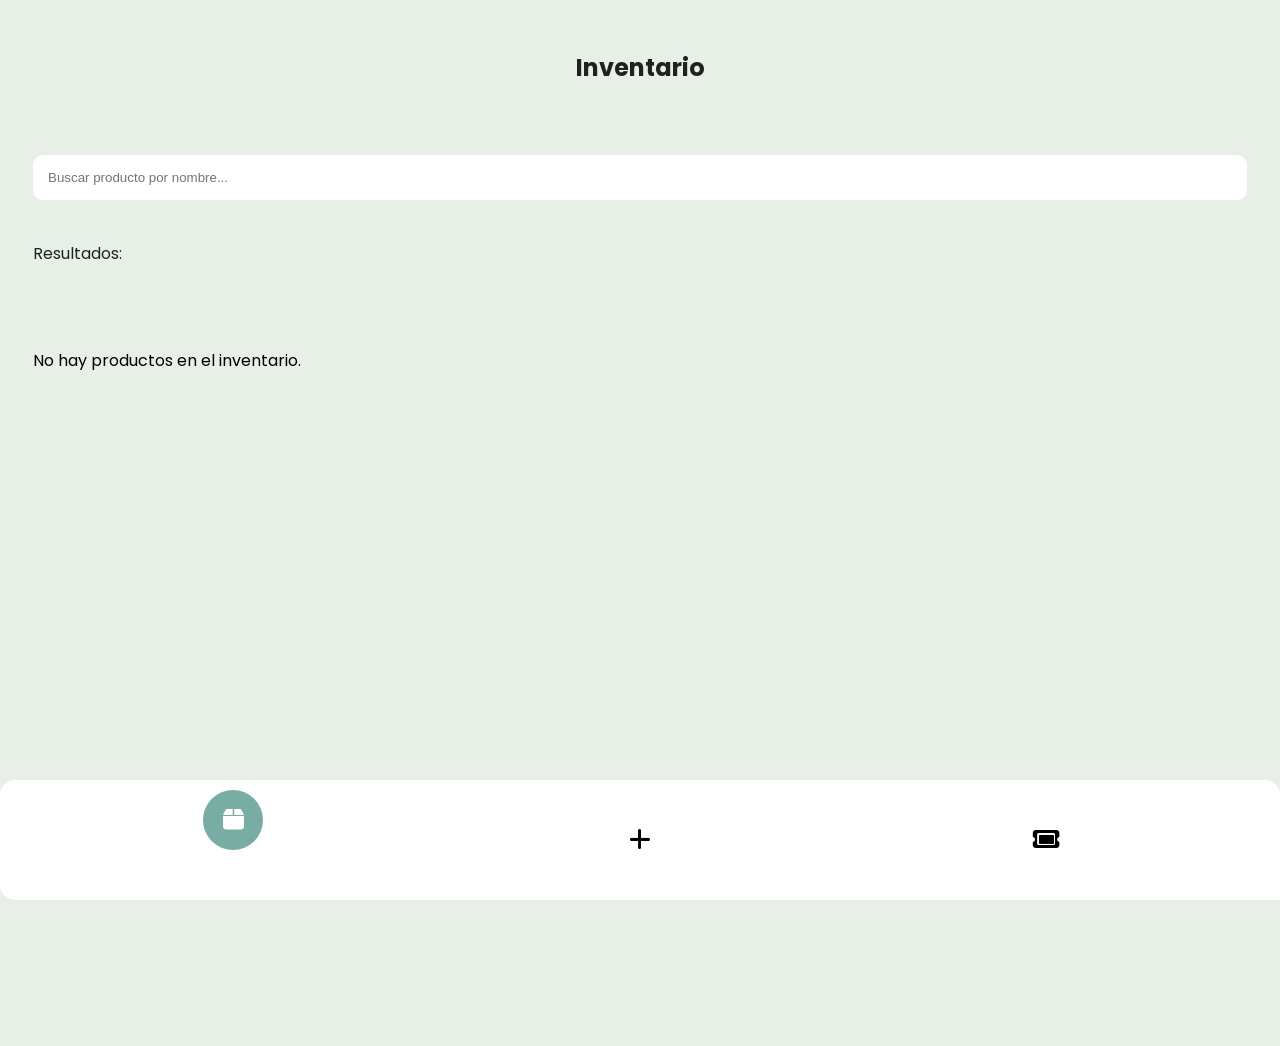
==== inventario.html @ 4f0a6267 "Add files via upload" ====
<!doctype html>
<html lang="es">
<head>
    <meta charset="utf-8">
    <meta name="viewport" content="width=device-width, initial-scale=1">
    <title>Programa de Productos</title>
    <link rel="stylesheet" href="https://cdnjs.cloudflare.com/ajax/libs/font-awesome/6.4.2/css/all.min.css">
    <link rel="stylesheet" href="style.css">
    <script src="https://code.jquery.com/jquery-3.6.0.min.js"></script>
</head>
<body>
    <h2>Inventario</h2>
    <div class="buscador">
        <input type="text" id="buscador-stock" placeholder="Buscar producto por nombre...">   
        <p class="resultado">Resultados:</p>
    </div>
    
    <div class="inventario">
        
    </div>
    
    <div class="bottom-menu">
        <a href="inventario.html">
            <button class="seleccion">
                <i class="fa-solid fa-box"></i> </button>
        </a>
        <a href="index.html">
            <button>
                <i class="fa-solid fa-plus"></i>
            </button>
        </a>
        <a href="ticket.html">
            <button>
                <i class="fa-solid fa-ticket"></i>
            </button>
        </a>
    </div>

    <script src="jquery.js"></script>
    <script>
        $('#buscador-stock').on('keyup', function() {
    let textoBusqueda = $(this).val().toLowerCase();

    $('.inventario .item-producto').each(function() {
        
        let nombreProducto = $(this).find('strong').text().toLowerCase();

        
        if (nombreProducto.indexOf(textoBusqueda) !== -1) {
            $(this).show();
        } else {
            $(this).hide();
        }
    });
});
    </script>
</body>
</html>
---- style.css ----
@import url('https://fonts.googleapis.com/css2?family=Poppins:wght@400;500;600;700&display=swap');

:root {
    --pri: #1e231e;
    --sec: #77ada2;
    --gris: #acbcae;
    --blanco: #ffff;
    --palido: rgba(223, 234, 223, 0.733);
}

* {
    box-sizing: border-box;
    transition: 0.3s ease;
}
h2 {
    text-align: center; color: var(--pri);
    margin-top: 50px;
}
.inventario {
    width: 100%;
    padding: 25px;
    margin-bottom: 50%;
}
body {
    background-color: var(--palido);
    font-family: Poppins;
}
.bottom-menu {
    width: 100%; display: flex; justify-content: space-around;
    position: fixed; bottom: 0px; padding: 30px;
    background-color: var(--blanco); left: 0;
    border-radius: 15px 15px 0;
    color: var(--pri); height: 120px;
}
.bottom-menu button {
    padding: 10px; width: 60px; height: 60px;
    background: none; border: none;
    font-size: 1.5rem;
}
.seleccion {
    background-color: var(--sec) !important;
    border-radius: 50%; color: var(--blanco);
    margin-top: -50px;
}
.ventana{
    background-color: var(--blanco); width: 80%;
    margin: 50% auto; padding: 30px;
    border-radius: 15px;
}
.papel {
    background-color: var(--blanco); width: 80%;
    margin: 30% auto; padding: 30px;
    border-radius: 15px;
    margin-bottom: 60%;
}
.papel {
    color: var(--pri);
}
.papel button {
    background-color: var(--pri); color: var(--blanco);
    padding: 15px; width: 100%; border: none;
    border-radius: 15px;
}
.item-ticket {
    padding: 10px; width: 100%;
    margin-bottom: 15px; display: flex;
    justify-content: space-between; align-items: center;
    font-size: 1rem; 
}
.ventana input {
    background-color: var(--blanco); border: none;
    color: var(--pri); padding: 15px;
    box-shadow: 0 0 10px rgba(41, 45, 41, 0.212);
    border-radius: 15px; margin: 15px 0;
    width: 100%;
}
.ventana button {
    background-color: var(--sec); color: var(--blanco);
    padding: 15px; font-size: 1.5rem; border: none;
    border-radius: 15px; width: 100%;
    margin-top: 15px;
}
.alerta {
    color: var(--sec);
    text-align: center
}
.item-producto {
    background-color: var(--blanco); display: flex;
    flex-direction: column;
    padding: 20px; border-radius: 15px;
    justify-content: space-between; align-items: center;
    margin-top: 20px; font-size: 1.3rem;
}
.item-producto button {
    background-color: var(--sec);
    color: var(--blanco); padding: 20px;
    border: none; border-radius: 15px;
    width: 100%; margin-top: 25px;
    font-size: 1rem;
}
.buscador {
    width: 100%; padding: 25px; color: var(--pri);
}
#buscador-stock {
    background-color: var(--blanco);
    padding: 15px; margin: 25px auto;
    width: 100%; border: none;
    border-radius: 10px;
}
.descuento {
    width: 100%; display: flex; justify-content: space-between;
    align-items: center; color: var(--pri);
    margin-top: -35px;
}
.descuento input {
    background-color: var(--blanco);
    width: 30%; padding: 15px; border: none;
}
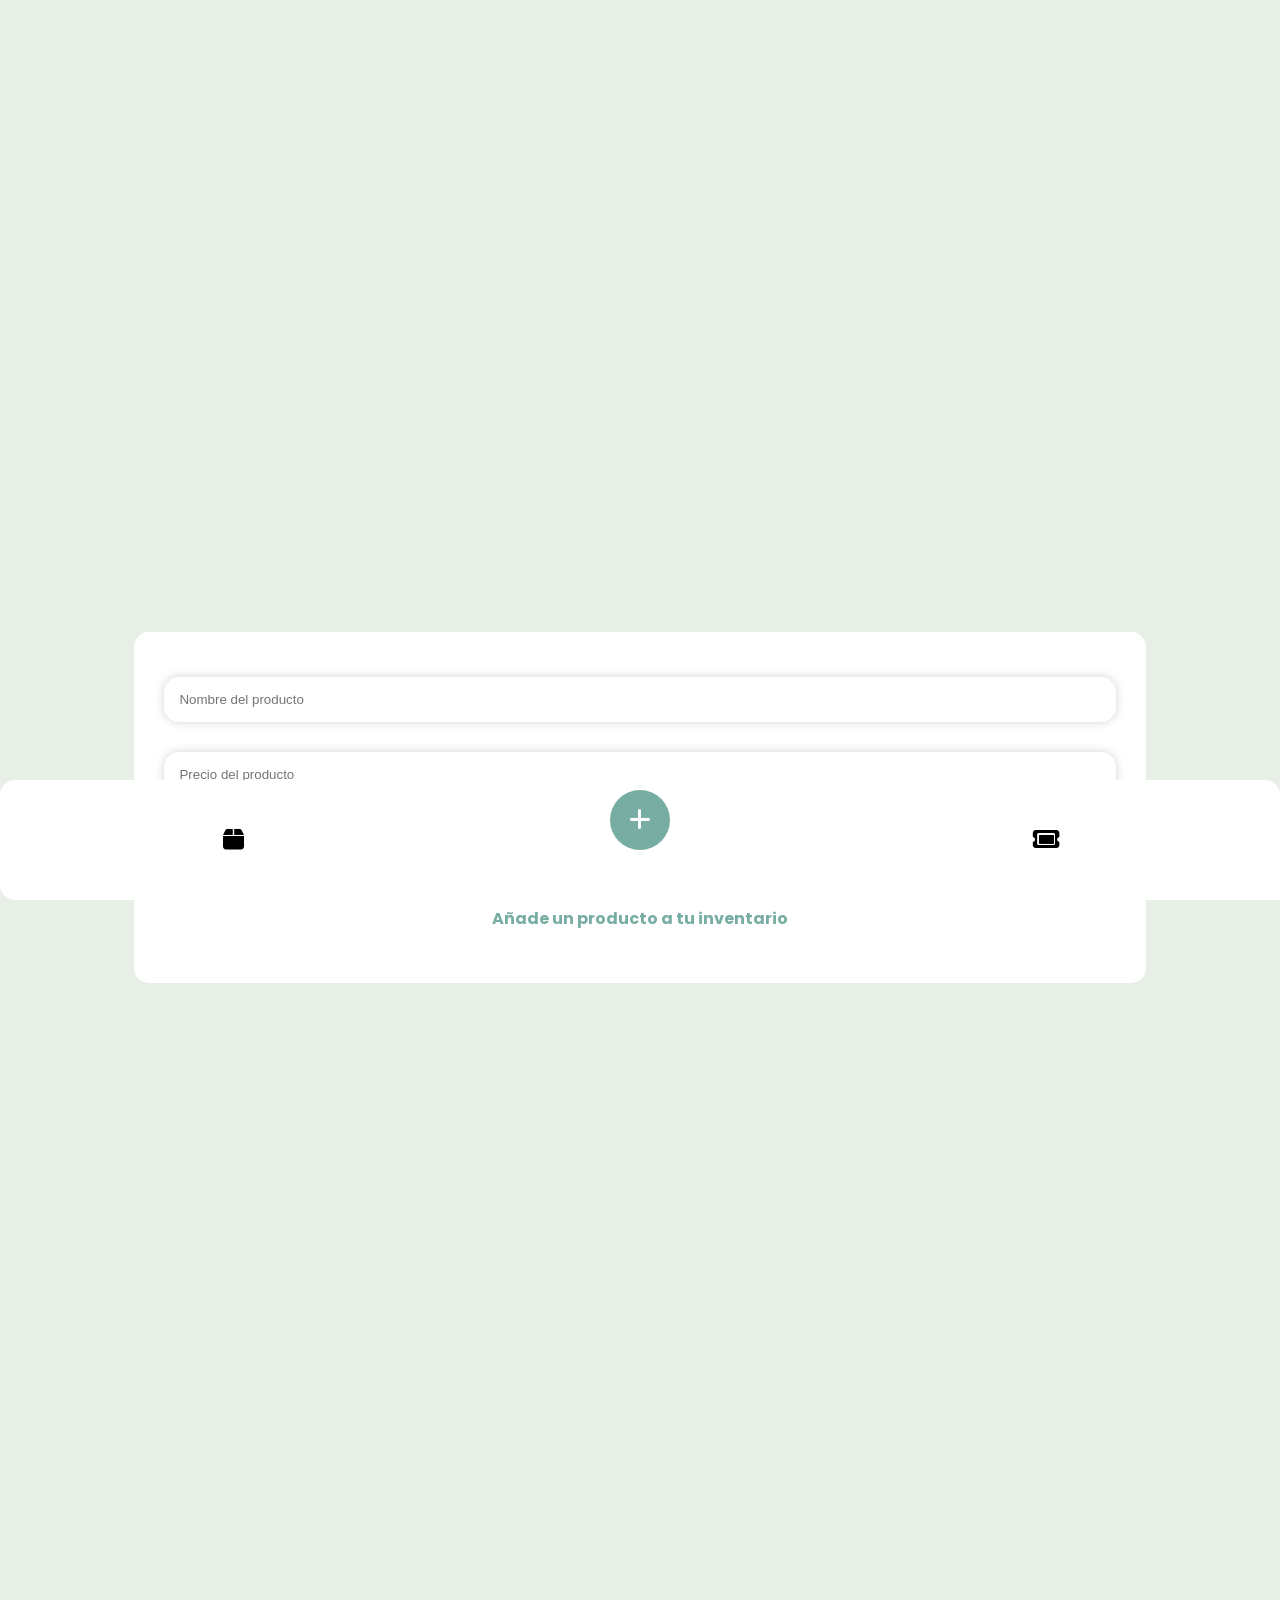
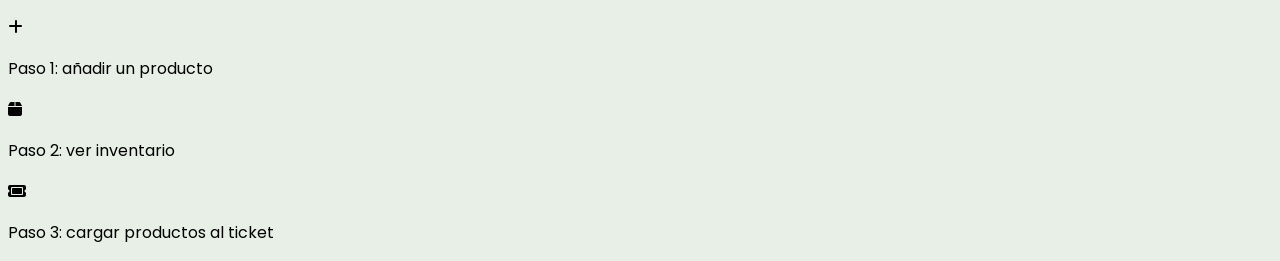
==== commit 14df7860: "Refactor inventario.html to add product functionality" ====
--- a/inventario.html
+++ b/inventario.html
@@ -9,23 +9,54 @@
     <script src="https://code.jquery.com/jquery-3.6.0.min.js"></script>
 </head>
 <body>
-    <h2>Inventario</h2>
-    <div class="buscador">
-        <input type="text" id="buscador-stock" placeholder="Buscar producto por nombre...">   
-        <p class="resultado">Resultados:</p>
+    <div class="ventana">
+        <div class="inputs">
+            <input type="text" id="product-name" placeholder="Nombre del producto">
+            <input type="number" id="product-price" placeholder="Precio del producto">  
+        </div>
+        <button id="add-product-btn">Añadir Producto</button>
+        <h4 class="alerta">
+            Añade un producto a tu inventario 
+        </h4>
     </div>
-    
-    <div class="inventario">
-        
+
+    <div class="cont-tuto">
+        <div class="paso">
+            <div class="icono">
+                <i class="fa-solid fa-plus"></i>
+            </div>
+            <p>
+                Paso 1: añadir un producto
+            </p>
+        </div>
+        <div class="separador"></div>
+        <div class="paso">
+            <div class="icono">
+                <i class="fa-solid fa-box"></i>
+            </div>
+            <p>
+                Paso 2: ver inventario 
+            </p>
+        </div>
+        <div class="separador"></div>
+        <div class="paso">
+            <div class="icono">
+                <i class="fa-solid fa-ticket"></i>
+            </div>
+            <p>
+                Paso 3: cargar productos al ticket
+            </p>
+        </div>
     </div>
-    
+
+
     <div class="bottom-menu">
         <a href="inventario.html">
-            <button class="seleccion">
+            <button>
                 <i class="fa-solid fa-box"></i> </button>
         </a>
         <a href="index.html">
-            <button>
+            <button class="seleccion">
                 <i class="fa-solid fa-plus"></i>
             </button>
         </a>
@@ -38,21 +69,35 @@
 
     <script src="jquery.js"></script>
     <script>
-        $('#buscador-stock').on('keyup', function() {
-    let textoBusqueda = $(this).val().toLowerCase();
+        $('#add-product-btn').on('click', function(e) {
+            e.preventDefault();
 
-    $('.inventario .item-producto').each(function() {
-        
-        let nombreProducto = $(this).find('strong').text().toLowerCase();
+            let nombre = $('#product-name').val().trim();
+            let precio = parseFloat($('#product-price').val());
 
-        
-        if (nombreProducto.indexOf(textoBusqueda) !== -1) {
-            $(this).show();
-        } else {
-            $(this).hide();
-        }
-    });
-});
+            if (!nombre || isNaN(precio)) {
+                $(".alerta").text("Por favor, completa los campos correctamente.");
+                return;
+            }
+
+            let nuevoProducto = {
+                id: Date.now(),
+                nombre: nombre,
+                precio: precio
+            };
+
+            stockProductos.push(nuevoProducto);
+            localStorage.setItem('productos_stock', JSON.stringify(stockProductos));
+
+            $('#product-name').val('');
+            $('#product-price').val('');
+            
+            $(".alerta").text("¡Guardado!");
+            setTimeout(() => {
+                $(".alerta").text("");
+            }, 2000);
+        });
     </script>
 </body>
-</html>+        </html>
+        
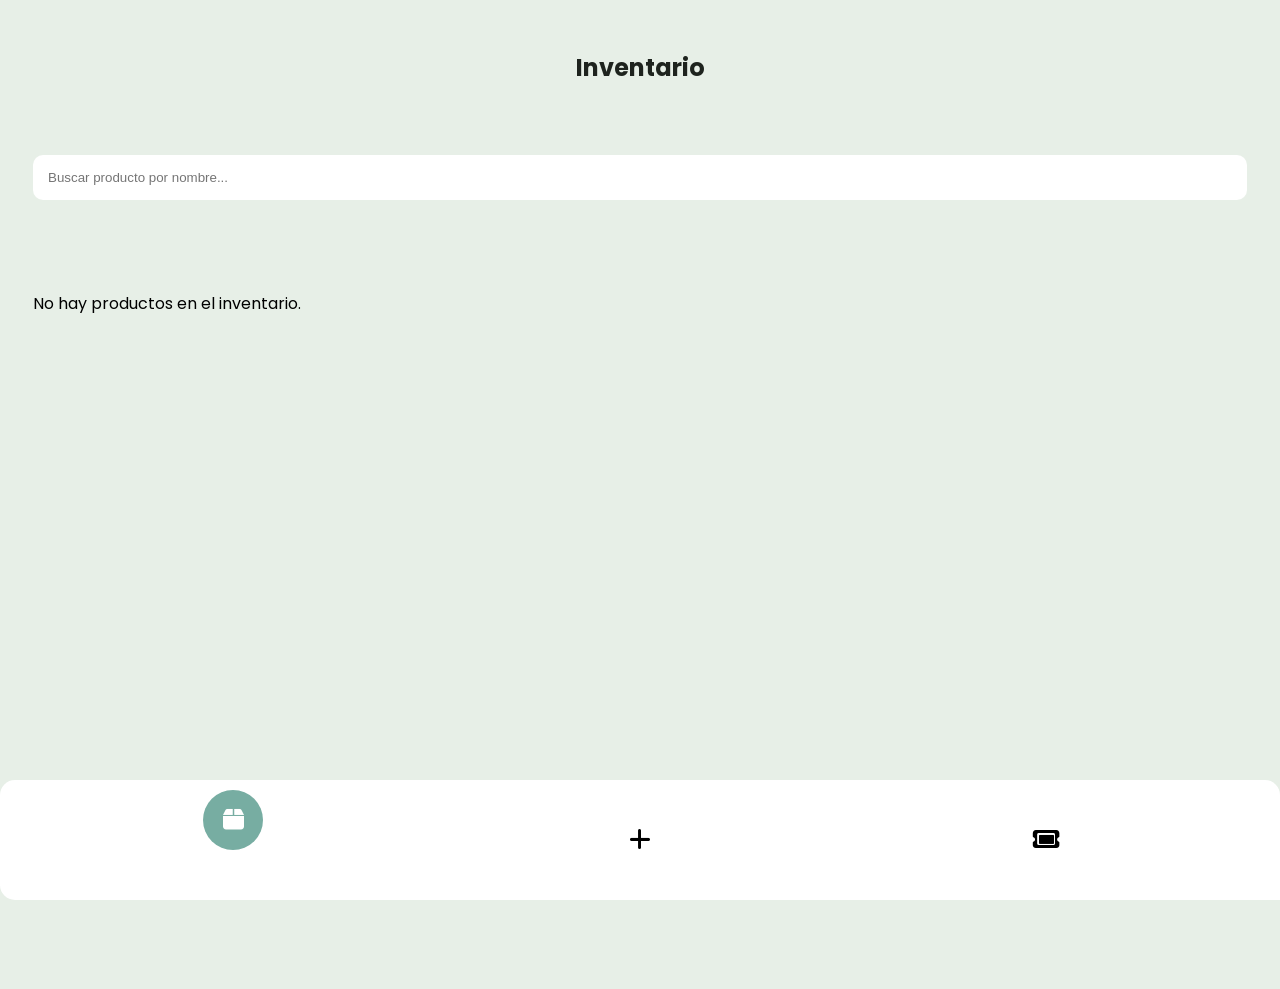
==== commit 7ba55154: "Refactor inventario.html for improved layout and search" ====
--- a/inventario.html
+++ b/inventario.html
@@ -1,4 +1,4 @@
-<!doctype html>
+    <!doctype html>
 <html lang="es">
 <head>
     <meta charset="utf-8">
@@ -9,54 +9,24 @@
     <script src="https://code.jquery.com/jquery-3.6.0.min.js"></script>
 </head>
 <body>
-    <div class="ventana">
-        <div class="inputs">
-            <input type="text" id="product-name" placeholder="Nombre del producto">
-            <input type="number" id="product-price" placeholder="Precio del producto">  
-        </div>
-        <button id="add-product-btn">Añadir Producto</button>
-        <h4 class="alerta">
-            Añade un producto a tu inventario 
-        </h4>
+    <div class="titulazo">
+        <h2>Inventario</h2>
     </div>
-
-    <div class="cont-tuto">
-        <div class="paso">
-            <div class="icono">
-                <i class="fa-solid fa-plus"></i>
-            </div>
-            <p>
-                Paso 1: añadir un producto
-            </p>
-        </div>
-        <div class="separador"></div>
-        <div class="paso">
-            <div class="icono">
-                <i class="fa-solid fa-box"></i>
-            </div>
-            <p>
-                Paso 2: ver inventario 
-            </p>
-        </div>
-        <div class="separador"></div>
-        <div class="paso">
-            <div class="icono">
-                <i class="fa-solid fa-ticket"></i>
-            </div>
-            <p>
-                Paso 3: cargar productos al ticket
-            </p>
-        </div>
+    <div class="buscador">
+        <input type="text" id="buscador-stock" placeholder="Buscar producto por nombre...">   
     </div>
-
-
+    
+    <div class="inventario">
+        
+    </div>
+    
     <div class="bottom-menu">
         <a href="inventario.html">
-            <button>
+            <button class="seleccion">
                 <i class="fa-solid fa-box"></i> </button>
         </a>
         <a href="index.html">
-            <button class="seleccion">
+            <button>
                 <i class="fa-solid fa-plus"></i>
             </button>
         </a>
@@ -69,35 +39,21 @@
 
     <script src="jquery.js"></script>
     <script>
-        $('#add-product-btn').on('click', function(e) {
-            e.preventDefault();
+        $('#buscador-stock').on('keyup', function() {
+    let textoBusqueda = $(this).val().toLowerCase();
 
-            let nombre = $('#product-name').val().trim();
-            let precio = parseFloat($('#product-price').val());
+    $('.inventario .item-producto').each(function() {
+        
+        let nombreProducto = $(this).find('span').text().toLowerCase();
 
-            if (!nombre || isNaN(precio)) {
-                $(".alerta").text("Por favor, completa los campos correctamente.");
-                return;
-            }
-
-            let nuevoProducto = {
-                id: Date.now(),
-                nombre: nombre,
-                precio: precio
-            };
-
-            stockProductos.push(nuevoProducto);
-            localStorage.setItem('productos_stock', JSON.stringify(stockProductos));
-
-            $('#product-name').val('');
-            $('#product-price').val('');
-            
-            $(".alerta").text("¡Guardado!");
-            setTimeout(() => {
-                $(".alerta").text("");
-            }, 2000);
-        });
+        
+        if (nombreProducto.indexOf(textoBusqueda) !== -1) {
+            $(this).show();
+        } else {
+            $(this).hide();
+        }
+    });
+});
     </script>
 </body>
-        </html>
-        
+</html>
